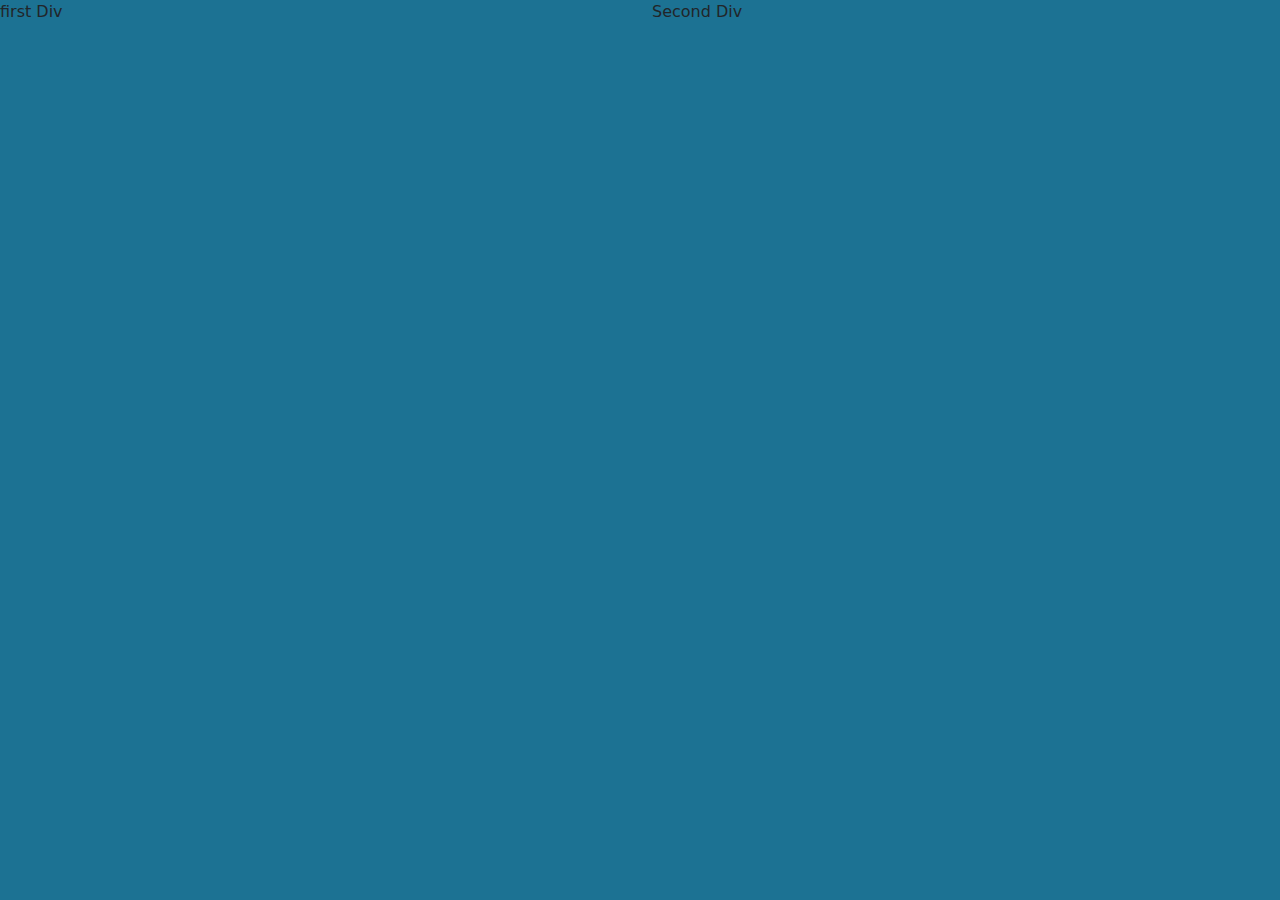
==== Welcome/welcome.html @ 2aa4cf7e "fourth commit" ====
<!DOCTYPE html>
<html lang="en">
<head>
    <meta charset="UTF-8">
    <meta name="viewport" content="width=device-width, initial-scale=1.0">
    <title>Document</title>
    <link rel="stylesheet" href="https://cdn.jsdelivr.net/npm/bootstrap@5.3.3/dist/css/bootstrap.min.css">
</head>
<body class="" style="background-color:#1c7293 ;">
     <!-- the welcome page using card-->
     <div id="container">
        <div class="row d-flex">
            <!-- first main div -->
            <div class="col-10 col-md-6">
                <p>first Div</p>
            </div>
            <!-- second main div -->
            <div class="col-10 col-md-6">
                <p>Second  Div</p>
                <img src="" alt="">
               
            </div>
        </div>
    </div>



    <script src="https://cdn.jsdelivr.net/npm/bootstrap@5.3.3/dist/js/bootstrap.bundle.min.js"></script>
</body>
</html>
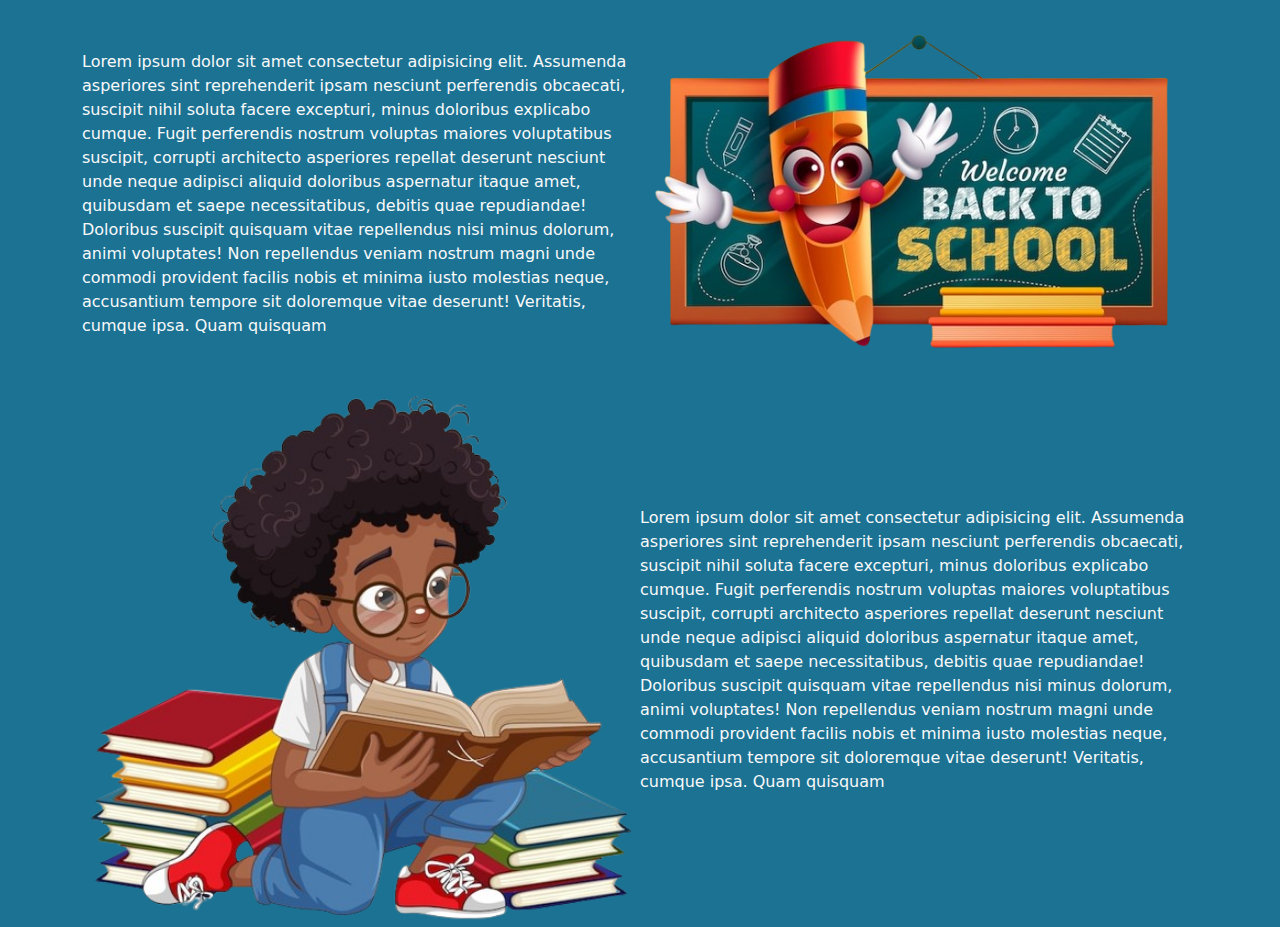
==== commit 15ed7943: "seventh commit" ====
--- a/Welcome/welcome.html
+++ b/Welcome/welcome.html
@@ -4,23 +4,26 @@
     <meta charset="UTF-8">
     <meta name="viewport" content="width=device-width, initial-scale=1.0">
     <title>Document</title>
+    <link rel="icon" href="image/lovely-hand-drawn-education-concept_23-2147911538-removebg-preview.png">
     <link rel="stylesheet" href="https://cdn.jsdelivr.net/npm/bootstrap@5.3.3/dist/css/bootstrap.min.css">
 </head>
-<body class="" style="background-color:#1c7293 ;">
-     <!-- the welcome page using card-->
-     <div id="container">
-        <div class="row d-flex">
-            <!-- first main div -->
-            <div class="col-10 col-md-6">
-                <p>first Div</p>
+<body class="mt-3" style="background-color:#1c7293;">
+    <div class="container">
+           <div class="">
+             <!-- first main div -->
+             <div class="d-flex align-items-center">
+                <p class="text-light w-50">Lorem ipsum dolor sit amet consectetur adipisicing elit. Assumenda asperiores sint reprehenderit ipsam nesciunt perferendis obcaecati, suscipit nihil soluta facere excepturi, minus doloribus explicabo cumque. Fugit perferendis nostrum voluptas maiores voluptatibus suscipit, corrupti architecto asperiores repellat deserunt nesciunt unde neque adipisci aliquid doloribus aspernatur itaque amet, quibusdam et saepe necessitatibus, debitis quae repudiandae! Doloribus suscipit quisquam vitae repellendus nisi minus dolorum, animi voluptates! Non repellendus veniam nostrum magni unde commodi provident facilis nobis et minima iusto molestias neque, accusantium tempore sit doloremque vitae deserunt! Veritatis, cumque ipsa. Quam quisquam</p>
+                <img src="image/realistic-back-school-background_52683-87650-removebg-preview.png" class="w-50" alt="">
+                
             </div>
+    
             <!-- second main div -->
-            <div class="col-10 col-md-6">
-                <p>Second  Div</p>
-                <img src="" alt="">
+            <div class="d-flex align-items-center">
+                <img src="image/afro-african-with-curly-hair-boy-reading-book_1308-135269-removebg-preview.png" class="w-50 text-center" alt="">
+                <p class="text-light w-50">Lorem ipsum dolor sit amet consectetur adipisicing elit. Assumenda asperiores sint reprehenderit ipsam nesciunt perferendis obcaecati, suscipit nihil soluta facere excepturi, minus doloribus explicabo cumque. Fugit perferendis nostrum voluptas maiores voluptatibus suscipit, corrupti architecto asperiores repellat deserunt nesciunt unde neque adipisci aliquid doloribus aspernatur itaque amet, quibusdam et saepe necessitatibus, debitis quae repudiandae! Doloribus suscipit quisquam vitae repellendus nisi minus dolorum, animi voluptates! Non repellendus veniam nostrum magni unde commodi provident facilis nobis et minima iusto molestias neque, accusantium tempore sit doloremque vitae deserunt! Veritatis, cumque ipsa. Quam quisquam</p>
                
             </div>
-        </div>
+           </div>
     </div>
 
 
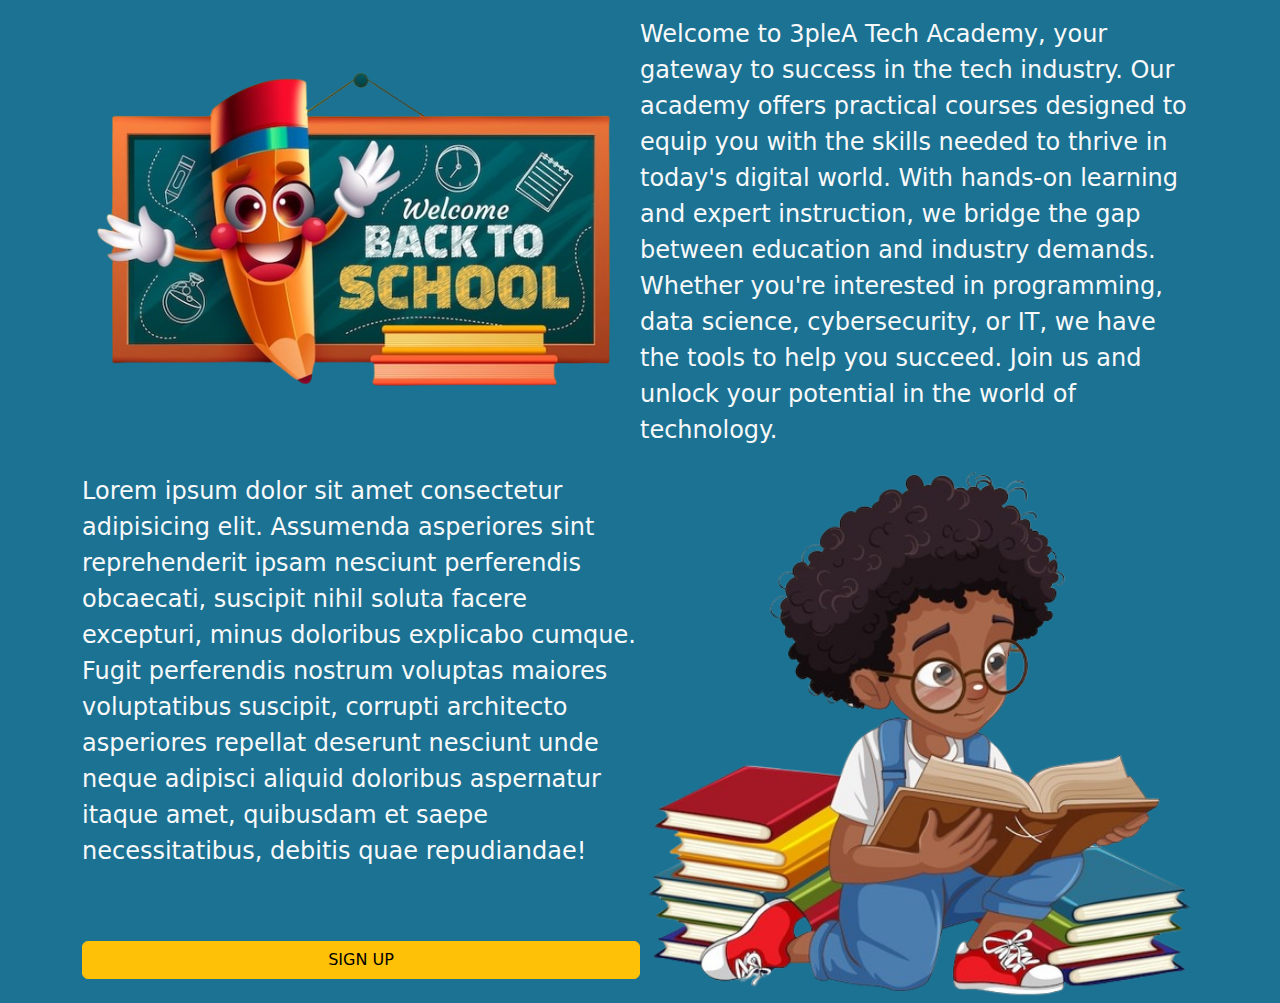
==== commit 62b75d6f: "eighth commit" ====
--- a/Welcome/welcome.html
+++ b/Welcome/welcome.html
@@ -12,21 +12,35 @@
            <div class="">
              <!-- first main div -->
              <div class="d-flex align-items-center">
-                <p class="text-light w-50">Lorem ipsum dolor sit amet consectetur adipisicing elit. Assumenda asperiores sint reprehenderit ipsam nesciunt perferendis obcaecati, suscipit nihil soluta facere excepturi, minus doloribus explicabo cumque. Fugit perferendis nostrum voluptas maiores voluptatibus suscipit, corrupti architecto asperiores repellat deserunt nesciunt unde neque adipisci aliquid doloribus aspernatur itaque amet, quibusdam et saepe necessitatibus, debitis quae repudiandae! Doloribus suscipit quisquam vitae repellendus nisi minus dolorum, animi voluptates! Non repellendus veniam nostrum magni unde commodi provident facilis nobis et minima iusto molestias neque, accusantium tempore sit doloremque vitae deserunt! Veritatis, cumque ipsa. Quam quisquam</p>
-                <img src="image/realistic-back-school-background_52683-87650-removebg-preview.png" class="w-50" alt="">
+                 <img src="image/realistic-back-school-background_52683-87650-removebg-preview.png" class="w-50" alt="">
+                 <p class="text-light w-50 fs-4">Welcome to 3pleA Tech Academy, your gateway to success in the tech industry. Our academy offers practical courses designed to equip you with the skills needed to thrive in today's digital world. With hands-on learning and expert instruction, we bridge the gap between education and industry demands. Whether you're interested in programming, data science, cybersecurity, or IT, we have the tools to help you succeed. Join us and unlock your potential in the world of technology.</p>
                 
             </div>
     
             <!-- second main div -->
             <div class="d-flex align-items-center">
-                <img src="image/afro-african-with-curly-hair-boy-reading-book_1308-135269-removebg-preview.png" class="w-50 text-center" alt="">
-                <p class="text-light w-50">Lorem ipsum dolor sit amet consectetur adipisicing elit. Assumenda asperiores sint reprehenderit ipsam nesciunt perferendis obcaecati, suscipit nihil soluta facere excepturi, minus doloribus explicabo cumque. Fugit perferendis nostrum voluptas maiores voluptatibus suscipit, corrupti architecto asperiores repellat deserunt nesciunt unde neque adipisci aliquid doloribus aspernatur itaque amet, quibusdam et saepe necessitatibus, debitis quae repudiandae! Doloribus suscipit quisquam vitae repellendus nisi minus dolorum, animi voluptates! Non repellendus veniam nostrum magni unde commodi provident facilis nobis et minima iusto molestias neque, accusantium tempore sit doloremque vitae deserunt! Veritatis, cumque ipsa. Quam quisquam</p>
-               
+                <p class="text-light w-50 fs-4">Lorem ipsum dolor sit amet consectetur adipisicing elit. Assumenda asperiores sint reprehenderit ipsam nesciunt perferendis obcaecati, suscipit nihil soluta facere excepturi, minus doloribus explicabo cumque. Fugit perferendis nostrum voluptas maiores voluptatibus suscipit, corrupti architecto asperiores repellat deserunt nesciunt unde neque adipisci aliquid doloribus aspernatur itaque amet, quibusdam et saepe necessitatibus, debitis quae repudiandae! <br> <br> <br> <button class="btn btn-warning container-fluid btn-floating shadow-none" onclick="signIn()">SIGN UP</button></p>
+                <img src="image/afro-african-with-curly-hair-boy-reading-book_1308-135269-removebg-preview.png" class="w-50  text-center" alt="">
             </div>
-           </div>
+           
+        </div>
     </div>
 
-
+    <!-- About 3pleA Tech Academy -->
+    <!-- <p>
+        3pleA Tech Academy is an innovative institution dedicated to empowering individuals with the skills and knowledge needed to thrive in the rapidly evolving field of technology. Established with a vision to bridge the gap between traditional education and industry demands, 3pleA Tech Academy offers a comprehensive range of courses designed to equip students with practical expertise in various areas of technology.
+        
+        At the core of 3pleA Tech Academy's philosophy is the belief that education should be accessible, practical, and closely aligned with real-world applications. To achieve this, the academy employs a team of experienced instructors who are experts in their respective fields, ensuring that students receive top-notch instruction and guidance throughout their learning journey.
+        
+        One of the key distinguishing features of 3pleA Tech Academy is its emphasis on hands-on learning. Courses are structured to provide students with ample opportunities to apply their knowledge in real-world scenarios through projects, case studies, and practical exercises. This approach not only reinforces theoretical concepts but also helps students develop critical problem-solving skills essential for success in the tech industry.
+        
+        Furthermore, 3pleA Tech Academy is committed to staying abreast of the latest trends and advancements in technology. The curriculum is regularly updated to reflect the most current industry standards and practices, ensuring that students graduate with the skills and knowledge needed to excel in today's dynamic tech landscape.
+        
+        Whether aspiring to become software developers, data scientists, cybersecurity experts, or IT professionals, students at 3pleA Tech Academy can choose from a diverse array of courses tailored to their interests and career goals. From programming languages like Python and Java to cutting-edge technologies like artificial intelligence and blockchain, the academy offers comprehensive training across various disciplines.
+        
+        In addition to technical skills, 3pleA Tech Academy places a strong emphasis on fostering soft skills such as communication, collaboration, and adaptability. Recognizing the importance of these skills in today's interconnected world, the academy provides opportunities for students to hone their interpersonal abilities and develop a well-rounded skill set that will serve them throughout their careers.
+        
+        Overall, 3pleA Tech Academy stands as a beacon of innovation and excellence in the field of technology education. By combining expert instruction, hands-on learning, and a commitment to staying ahead of the curve, the academy equips students with the tools they need to succeed in an increasingly digital world. Whether launching a new career or advancing in their current one, graduates of 3pleA Tech Academy are well-prepared to make their mark in the ever-expanding realm of technology.</p> -->
 
     <script src="https://cdn.jsdelivr.net/npm/bootstrap@5.3.3/dist/js/bootstrap.bundle.min.js"></script>
 </body>
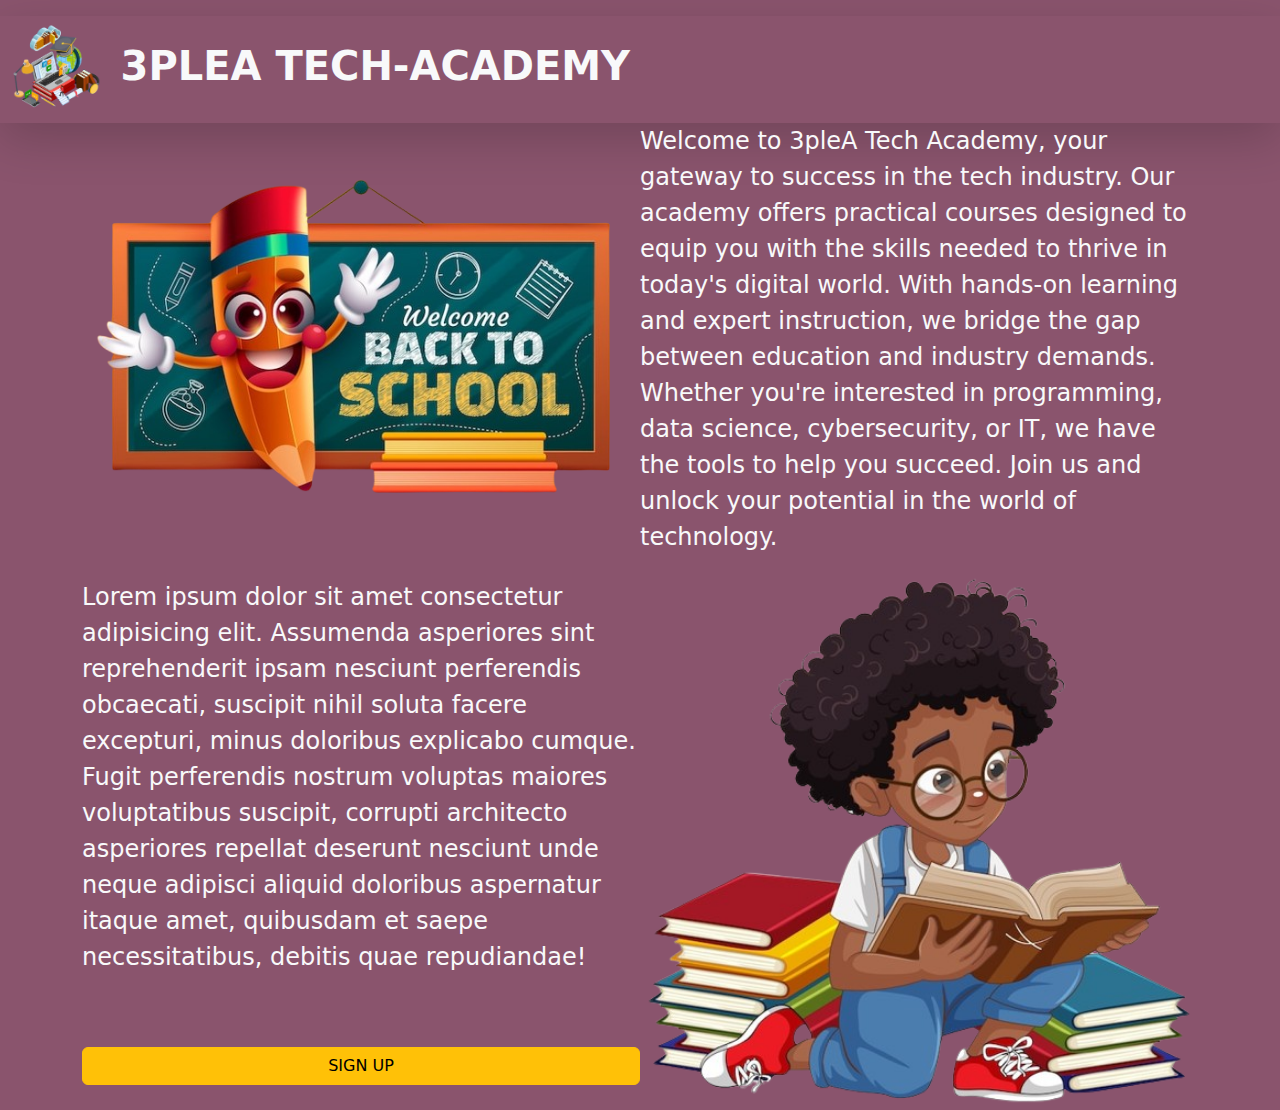
==== commit 23982bbd: "nineth commit" ====
--- a/Welcome/welcome.html
+++ b/Welcome/welcome.html
@@ -7,7 +7,14 @@
     <link rel="icon" href="image/lovely-hand-drawn-education-concept_23-2147911538-removebg-preview.png">
     <link rel="stylesheet" href="https://cdn.jsdelivr.net/npm/bootstrap@5.3.3/dist/css/bootstrap.min.css">
 </head>
-<body class="mt-3" style="background-color:#1c7293;">
+<header class="shadow-lg">
+    <nav>
+      <h5 class="card-title fs-1 fw-bold text-light"><img src="image/e-learning-isometric-concept_1284-16835-removebg-preview.png"
+          class="col-1 text-center" alt="..."> 3PLEA TECH-ACADEMY</h5>
+    </nav>
+  </header>
+
+<body class="mt-3" style="background-color: #8a546d;">
     <div class="container">
            <div class="">
              <!-- first main div -->
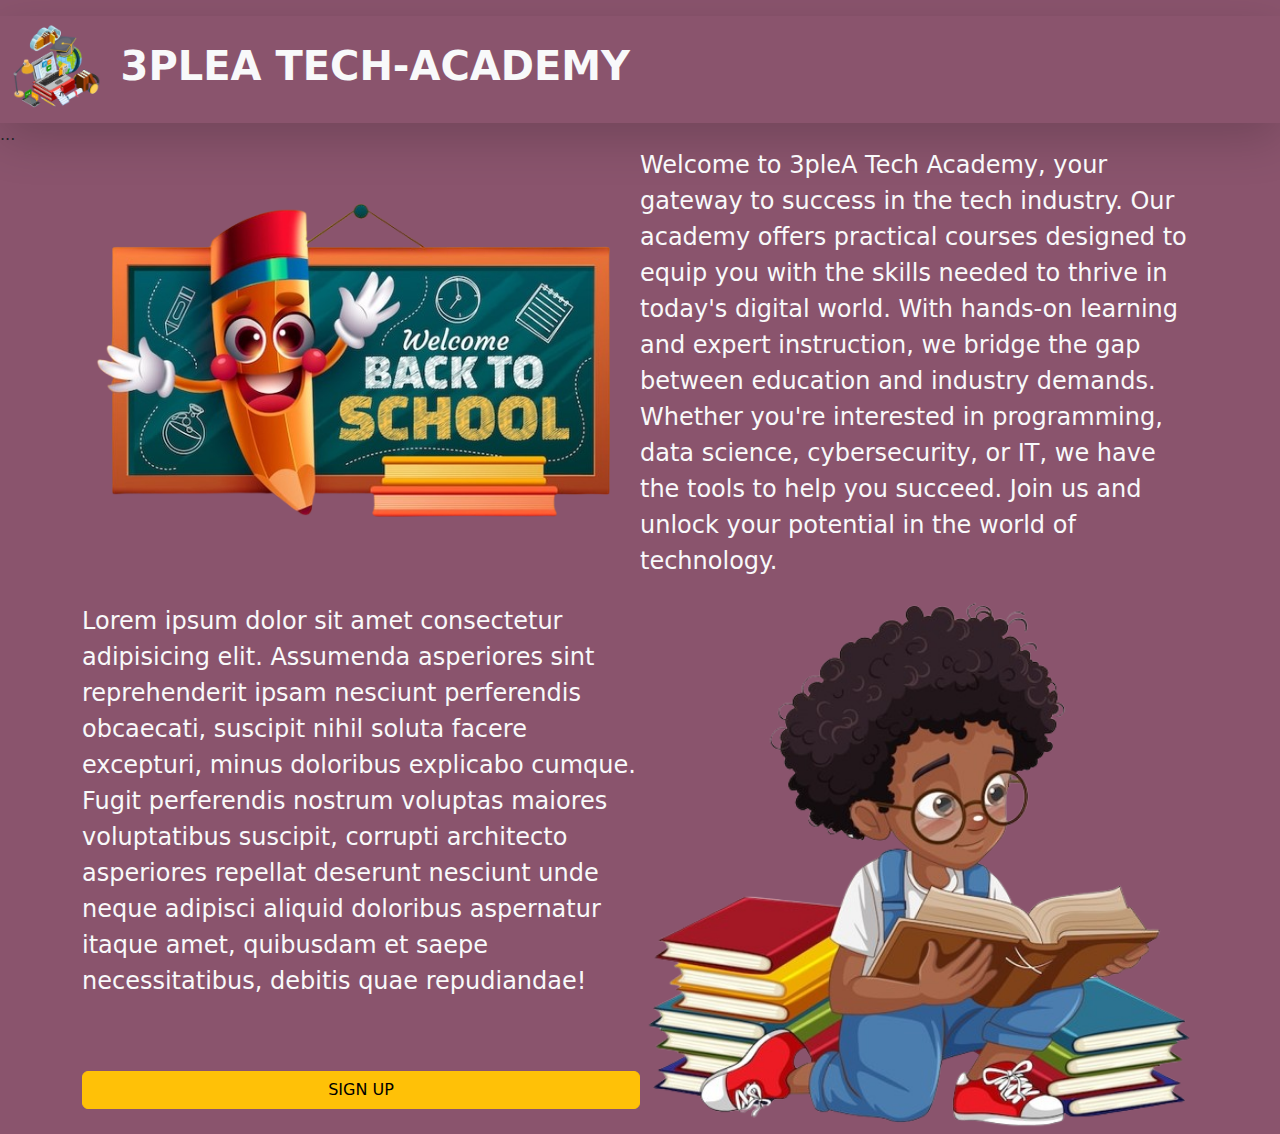
==== commit 4adbcdde: "tenth commit" ====
--- a/Welcome/welcome.html
+++ b/Welcome/welcome.html
@@ -8,13 +8,20 @@
     <link rel="stylesheet" href="https://cdn.jsdelivr.net/npm/bootstrap@5.3.3/dist/css/bootstrap.min.css">
 </head>
 <header class="shadow-lg">
-    <nav>
+    <nav class="mx-auto">
       <h5 class="card-title fs-1 fw-bold text-light"><img src="image/e-learning-isometric-concept_1284-16835-removebg-preview.png"
-          class="col-1 text-center" alt="..."> 3PLEA TECH-ACADEMY</h5>
+          class="col-1" alt="..."> 3PLEA TECH-ACADEMY</h5>
     </nav>
   </header>
 
 <body class="mt-3" style="background-color: #8a546d;">
+    <body>
+        <div class="container, scrollbar" id="myScrollspy">
+            <div class="panel-group" id="accordion">
+    
+        ...
+    
+
     <div class="container">
            <div class="">
              <!-- first main div -->
